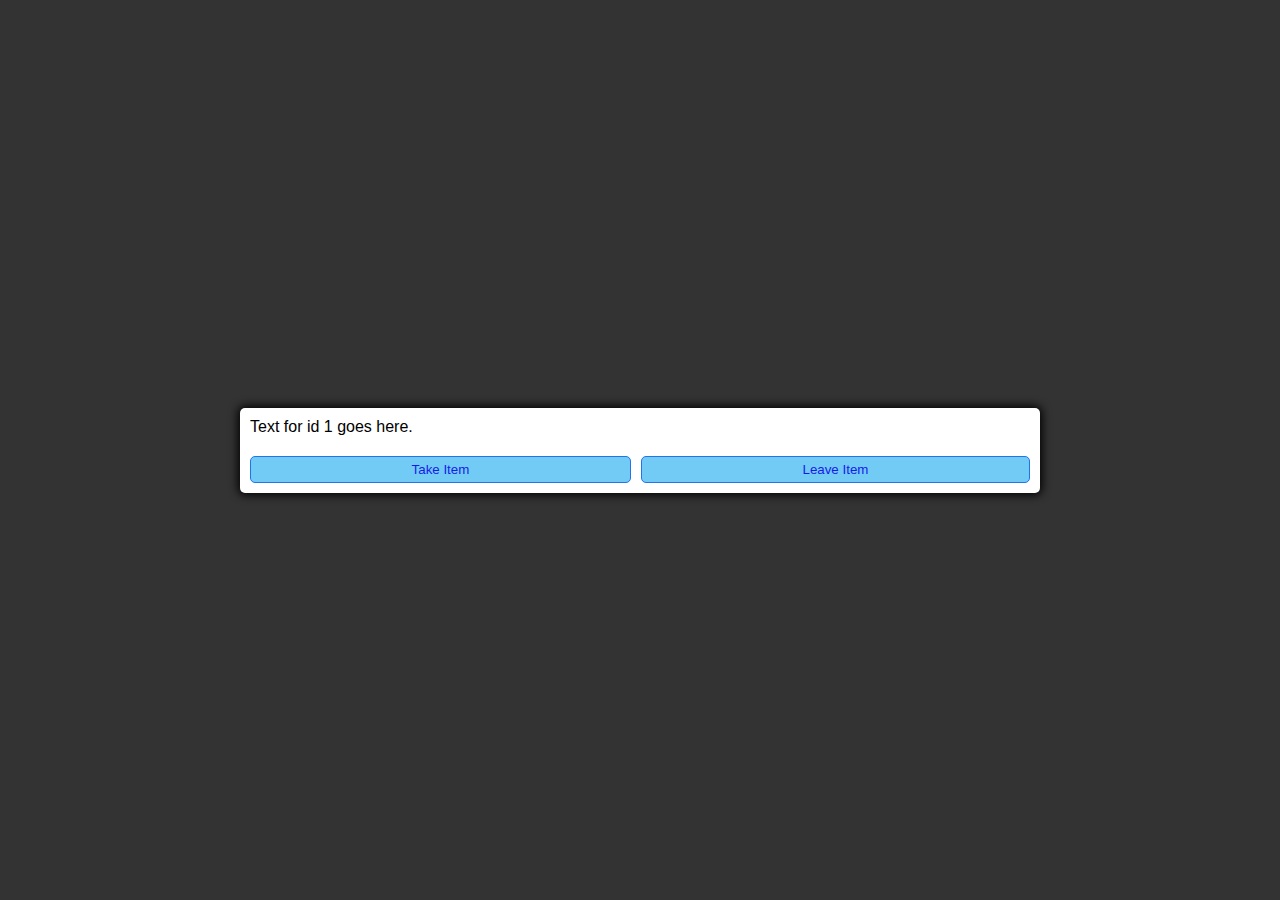
==== index.html @ 6c40e6d0 "Initial commit" ====
<!DOCTYPE html>
    
<html lang="en">
    <head>
        <meta charset="UTF-8">
        <meta http-equiv="X-UA-Compatible" content="IE=edge">
        <meta name="viewport" content="width=device-width, initial-scale=1.0">
        <link href="styles.css" rel="stylesheet">
        <script defer src="script.js"></script>
        <title>Text Adventure</title>
    </head>
    <body>
        <div class=container>
            <div id="text">Text</div>
            <div id="option-buttons" class="btn-grid">
                <button class="btn">Option 1</button> 
                <button class="btn">Option 2</button> 
                <button class="btn">Option 3</button> 
                <button class="btn">Option 4</button>    
            </div>
        </div>        
    </body>
</html>
---- styles.css ----
*, *::before, *::after {
    box-sizing: border-box;
    font-family: 'Franklin Gothic Medium', 'Arial Narrow', Arial, sans-serif;
}

body {
    padding: 0;
    margin: 0;
    display: flex;
    justify-content: center;
    align-items: center;
    width: 100vw;
    height: 100vh;
    background-color: #333;
}

.container {
    width: 800px;
    max-width: 80%;
    background-color: white;
    padding: 10px;
    border-radius: 5px;
    box-shadow: 0 0 10px 2px;
}

.btn-grid {
    display: grid;
    grid-template-columns: repeat(2, auto);
    gap: 10px;
    margin-top: 20px;
}

.btn {
    background-color: rgb(114, 203, 245);
    border: 1px solid rgb(33, 115, 238);
    border-radius: 5px;
    padding: 5px 10px;
    color: rgb(23, 27, 233);
    outline: none;
}

.btn:hover {
    border-color: black;
}
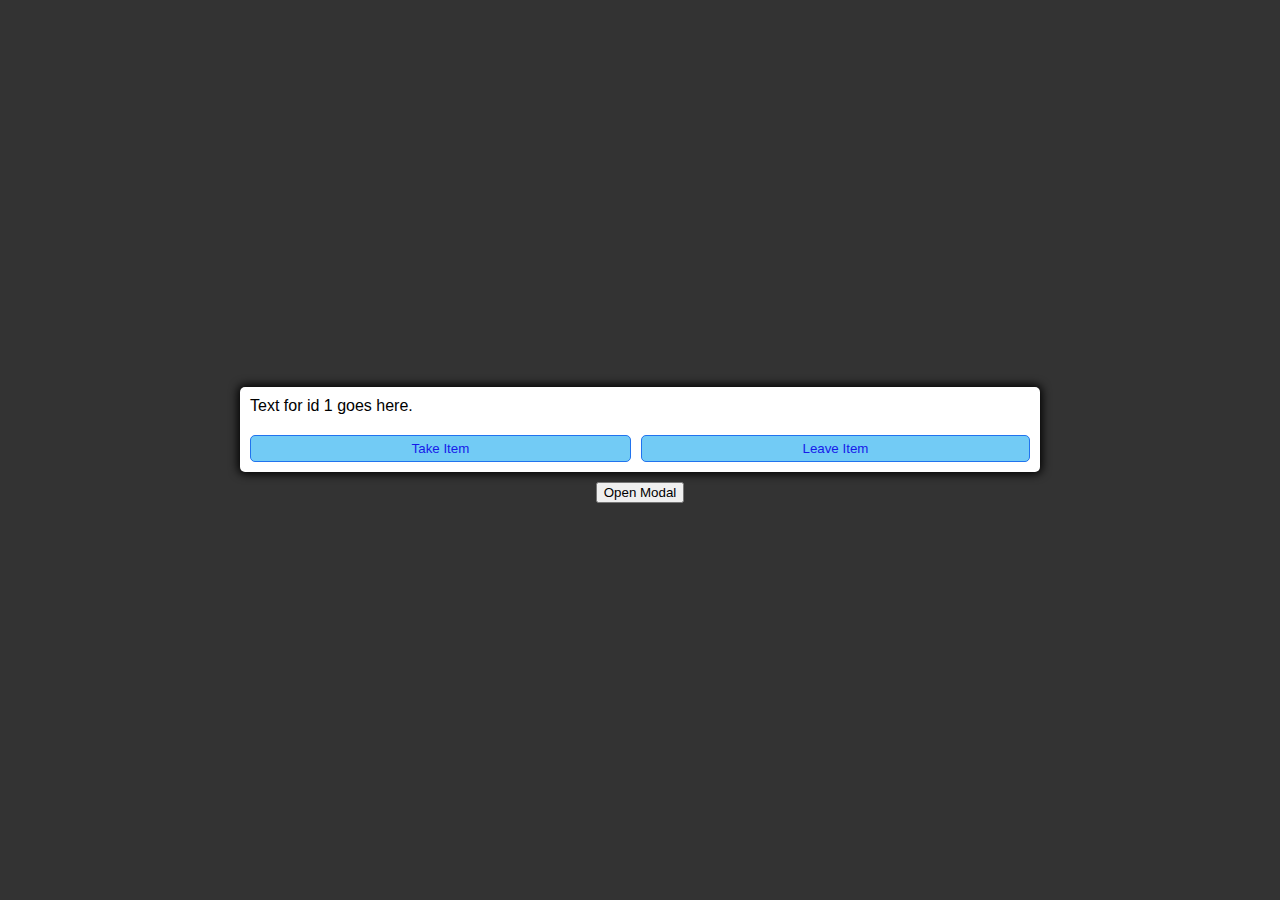
==== commit 07fb605b: "added modal" ====
--- a/index.html
+++ b/index.html
@@ -10,8 +10,29 @@
         <title>Text Adventure</title>
     </head>
     <body>
+        <div class="modal-button">     
+            <button data-modal-target="#modal"> Open Modal </button>
+            <div class="modal" id="modal">
+                <div class="modal-header modal-content">
+                    <div class="title">Example Modal</div>
+                    <button data-close-button class="close-button">&times;</button>
+                </div>    
+                <div class="modal-body">
+                    <form id="inputs" class="needs-validation" novalidate="">
+                        <label for="skaven-name">Skaven Name</label>
+                        <input id="skaven-name" placeholder="Name" type="text" name="name" required="">
+                        <button 
+                            id="submit" type="submit" data-name-button class="accept-button"
+                        >
+                            Accept
+                        </button>
+                    </form>
+                </div>
+            </div>
+        </div>    
+        <div id="overlay"></div>
         <div class=container>
-            <div id="text">Text</div>
+            <div id="text"><h1 id="results"></div>
             <div id="option-buttons" class="btn-grid">
                 <button class="btn">Option 1</button> 
                 <button class="btn">Option 2</button> 
--- a/styles.css
+++ b/styles.css
@@ -7,6 +7,7 @@
     padding: 0;
     margin: 0;
     display: flex;
+    flex-direction:column-reverse;
     justify-content: center;
     align-items: center;
     width: 100vw;
@@ -22,6 +23,16 @@
     border-radius: 5px;
     box-shadow: 0 0 10px 2px;
 }
+
+/* .container.active {
+    width: 800px;
+    transform: scale(1);
+    max-width: 80%;
+    background-color: white;
+    padding: 10px;
+    border-radius: 5px;
+    box-shadow: 0 0 10px 2px;
+} */
 
 .btn-grid {
     display: grid;
@@ -41,4 +52,74 @@
 
 .btn:hover {
     border-color: black;
+}
+
+.modal-button {
+    margin: 10px;
+}
+
+.modal {
+    position: fixed;
+    top: 50%;
+    left: 50%;
+    transform: translate(-50%, -50%) scale(0);
+    transition: 200ms ease-in-out;
+    border: 1px solid black;
+    border-radius: 10px;
+    z-index: 10;
+    background-color: white;
+    width: 400px;
+    max-width: 80%;
+}
+
+.modal.active {
+    transform: translate(-50%, -50%) scale(1);
+}
+
+.modal-header {
+    padding: 10px 15px;
+    display: flex;
+    flex-direction: row;
+    justify-content: space-between;
+    align-items: center;
+    border-bottom: 1px solid black;
+}
+
+.modal-header .title {
+    font-size: 1.25rem;
+    font-weight: bold;
+}
+
+.modal-header .close-button {
+    cursor: pointer;
+    border: none;
+    outline: none;
+    background: none;
+    font-size: 1.25rem;
+    font-weight: bold;
+}
+
+.modal-body {
+    padding: 10px 15px;
+    display: flex;
+    flex-direction: row;
+    justify-content: space-between;
+    align-items: center;
+}
+
+#overlay {
+    position: fixed;
+    opacity: 0;
+    transition: 200ms ease-in-out;
+    top: 0;
+    left: 0;
+    right: 0;
+    bottom: 0;
+    background-color: rbga(0, 0, 0, .5);
+    pointer-events: none;
+}
+
+#overlay.active {
+    opacity: 1;
+    pointer-events: all;
 }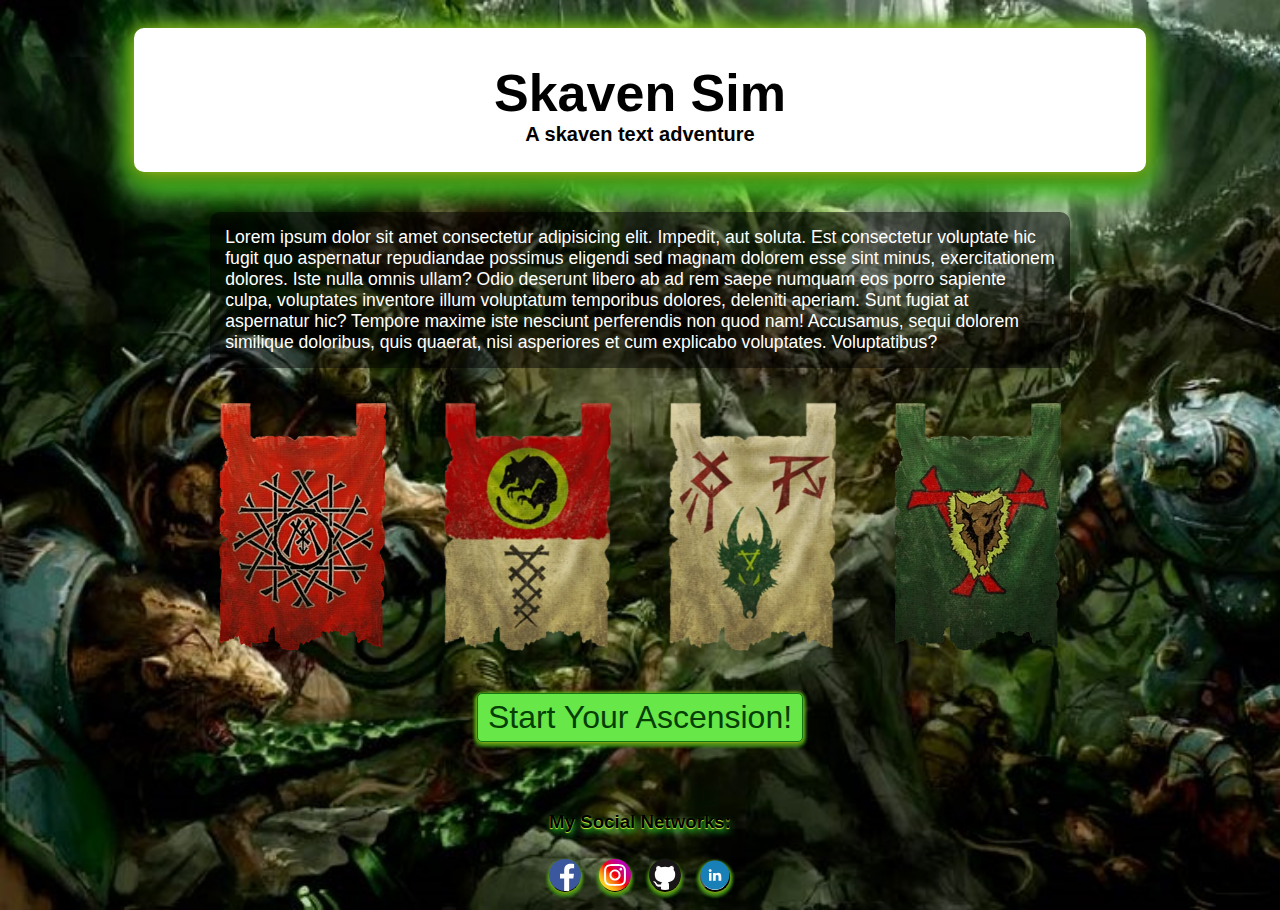
==== commit adbb5d1a: "large changes" ====
--- a/index.html
+++ b/index.html
@@ -1,44 +1,99 @@
 <!DOCTYPE html>
-    
+
 <html lang="en">
     <head>
         <meta charset="UTF-8">
         <meta http-equiv="X-UA-Compatible" content="IE=edge">
         <meta name="viewport" content="width=device-width, initial-scale=1.0">
-        <link href="styles.css" rel="stylesheet">
-        <script defer src="script.js"></script>
-        <title>Text Adventure</title>
+        <link href="./css/styles1.css" rel="stylesheet">
+        <script defer src="scriptIndex.js"></script>
+        <title>SkavenSim</title>
     </head>
-    <body>
-        <div class="modal-button">     
-            <button data-modal-target="#modal"> Open Modal </button>
-            <div class="modal" id="modal">
-                <div class="modal-header modal-content">
-                    <div class="title">Example Modal</div>
-                    <button data-close-button class="close-button">&times;</button>
-                </div>    
-                <div class="modal-body">
-                    <form id="inputs" class="needs-validation" novalidate="">
-                        <label for="skaven-name">Skaven Name</label>
-                        <input id="skaven-name" placeholder="Name" type="text" name="name" required="">
-                        <button 
-                            id="submit" type="submit" data-name-button class="accept-button"
-                        >
-                            Accept
-                        </button>
-                    </form>
+        <body>
+            <div class="title">
+                <h1>Skaven Sim</h1>
+                <h4>A skaven text adventure</h4>
+            </div>
+            <div class="textContainer">
+            <p class="textArea">Lorem ipsum dolor sit amet consectetur adipisicing elit. Impedit, aut soluta. Est consectetur voluptate hic fugit quo aspernatur repudiandae possimus eligendi sed magnam dolorem esse sint minus, exercitationem dolores. Iste nulla omnis ullam? Odio deserunt libero ab ad rem saepe numquam eos porro sapiente culpa, voluptates inventore illum voluptatum temporibus dolores, deleniti aperiam. Sunt fugiat at aspernatur hic? Tempore maxime iste nesciunt perferendis non quod nam! Accusamus, sequi dolorem similique doloribus, quis quaerat, nisi asperiores et cum explicabo voluptates. Voluptatibus?</p>
+            </div>
+            <div class="clanFlags">
+                <div id="flagWrapper" class="flagContainer"> 
+                    <button class="flagBtn">
+                        <p class="clanName">Clan Mors</p>
+                        <img class="flag" id="mors" src="./pics/clan_mors_crest.webp" width="256" height="256"/>
+ 
+                    </button>   
+                </div>
+                <div id="flagWrapper">
+                    <button class="flagBtn">
+                        <p class="clanName">Clan Moulder</p>
+                        <img class="flag" id="moulder" src="./pics/clan_moulder_crest.webp" width="256" height="256"/>
+                    
+                    </button>    
+                </div>
+                <div id="flagWrapper">
+                    <button class="flagBtn">
+                        <p class="clanName">Clan Skryre</p>
+                        <img class="flag" id="skryre" src="./pics/Clan_Skryre.webp" width="256" height="256"/>
+                    
+                    </button>
+                </div>
+                <div id="flagWrapper">
+                    <button class="flagBtn">
+                        <p class="clanName">Clan Pestilens</p>
+                        <img class="flag" id="pestilens" src="./pics/clan_pestilens_crest.webp" width="256" height="256"/>
+                    
+                    </button>
                 </div>
             </div>
-        </div>    
-        <div id="overlay"></div>
-        <div class=container>
-            <div id="text"><h1 id="results"></div>
-            <div id="option-buttons" class="btn-grid">
-                <button class="btn">Option 1</button> 
-                <button class="btn">Option 2</button> 
-                <button class="btn">Option 3</button> 
-                <button class="btn">Option 4</button>    
+            <div>
+                <button 
+                    onclick="location.href='./game.html'" 
+                    type="button"
+                    class="startButton"
+                >
+                    Start Your Ascension!
+                </button>
             </div>
-        </div>        
-    </body>
+            <div class="footer">
+                <div class="social-title">
+                    <h3>My Social Networks:</h3>
+                </div>
+                <div class="social-media">
+                    <button 
+                        onclick="location.href='./game.html'" 
+                        type="button"
+                        class="socialBtn"
+                    >
+                        <a href="https://www.facebook.com/justin.easton.3158/" target="_blank">
+                        <img  src="./pics/facebook.svg" width="32" height="32" alt="facebook">
+                    </button>
+                    <button 
+                        onclick="location.href='./game.html'" 
+                        type="button"
+                        class="socialBtn"
+                    >
+                        <a href="https://www.instagram.com/redm0n/" target="_blank">
+                        <img  src="./pics/instagram.svg" width="32" height="32" alt="instagram">    
+                    </button>
+                    <button 
+                        onclick="location.href='./game.html'" 
+                        type="button"
+                        class="socialBtn"
+                    >
+                        <a href="https://github.com/DrixaBoi" target="_blank">
+                        <img  src="./pics/github.svg" width="32" height="32" alt="Github">    
+                    </button>
+                    <button 
+                        onclick="location.href='./game.html'" 
+                        type="button"
+                        class="socialBtn"
+                    >
+                        <a href="https://www.linkedin.com/in/justin-eastin-514a59223/" target="_blank">
+                        <img  src="./pics/linkedin.svg" width="32" height="34" alt="Linkedin">        
+                    </button>
+                </div>
+            </div>    
+        </body>
 </html>--- a/css/styles1.css
+++ b/css/styles1.css
@@ -0,0 +1,180 @@
+*, *::before, *::after {
+    box-sizing: border-box;
+    font-family: 'Franklin Gothic Medium', 'Arial Narrow', Arial, sans-serif;
+}
+
+body {
+background-image: url("../pics/Skaven.jpg");
+background-repeat: no-repeat;
+background-size: cover;
+display: flex;
+flex-direction: column;
+justify-content: center;
+align-items: center;
+}
+
+.title {
+    display: flex;
+    flex-direction: column;
+    justify-content: center;
+    align-items: center;
+    margin: 20px;
+    margin-bottom: 40px;
+    width: 80%;
+    height: 10%;
+    background-color: white;
+    border-radius: 10px;
+    box-shadow:
+    0 2px 20px rgb(201, 240, 28),
+    0 4px 20px rgb(2, 19, 2), 
+    0 8px 25px rgb(32, 141, 28),
+    0 12px 30px rgb(40, 230, 33),
+    0 16px 35px rgb(131, 219, 60);
+}
+
+.title h1 {
+    font-size: 3.25rem;
+}
+
+.title h4 {
+    font-size: 1.25rem;
+    margin-top: -35px;
+}
+
+.textContainer {
+    background-color: rgba(0, 0, 0, 0.5);
+    width: 68%;
+    padding: 15px;
+    border-radius: 10px;
+    margin-bottom: 40px;
+}
+
+.textArea {
+    margin: auto;
+    border: none;
+    border-radius: 10px;
+    font-size: 1.10rem;
+    color: white;
+}
+
+.clanFlags {
+    display: flex;
+    flex-direction: row;
+    justify-content: center;
+    align-items: center;
+}
+
+.flagBtn {
+    margin:30px 40px 30px 40px;
+    width: 145px;
+    height: 175px;
+    display: flex;
+    border-radius: 10px;
+    justify-content: center;
+    align-items: center;
+    background-color: transparent;
+    border: none;
+}
+
+.flagBtn:hover {
+    cursor: pointer;
+    background: rgb(32, 185, 27);
+    box-shadow:
+    0 2px 20px rgb(201, 240, 28),
+    0 4px 20px rgb(2, 19, 2), 
+    0 8px 25px rgb(32, 141, 28),
+    0 12px 30px rgb(40, 230, 33),
+    0 16px 35px rgb(131, 219, 60);
+}
+
+#flagWrapper .clanName {
+    position: fixed;
+    visibility: hidden;
+    color: white;
+    font-size: 2.25rem;
+}
+
+#flagWrapper:hover .clanName {
+    visibility: visible;
+}
+
+.flag:hover {
+    display: flex;
+}
+
+.startButton {
+    margin-top: 50px; 
+    font-size: 2.00rem;
+    background-color: rgb(104, 231, 73);
+    border: 1px solid rgb(20, 117, 20);
+    border-radius: 5px;
+    padding: 5px 10px;
+    color: rgb(6, 63, 4);
+    outline: none;
+    box-shadow:
+    0 1px 5px rgb(201, 240, 28),
+    0 2px 5px rgb(2, 19, 2), 
+    0 2px 5px rgb(32, 141, 28),
+    0 2px 5px rgb(40, 230, 33),
+    0 2px 5px rgb(131, 219, 60);
+}
+
+.startButton:hover {
+    cursor: pointer;
+    box-shadow:
+    0 1px 10px rgb(201, 240, 28),
+    0 2px 10px rgb(2, 19, 2), 
+    0 4px 15px rgb(32, 141, 28),
+    0 6px 20px rgb(40, 230, 33),
+    0 8px 25px rgb(131, 219, 60);
+}
+
+.footer {
+    display: flex;
+    flex-direction: column;
+    justify-content: center;
+    align-items: center;
+    margin-top: 50px;
+}
+
+.social-title {
+    display: flex;
+    justify-content: center;
+    align-items: center;
+    text-shadow: 
+    0 1px 1px rgb(205, 238, 59),
+    1px 4px 6px rgb(46, 223, 46);
+    color: black;
+}
+
+.social-media {
+    display: flex;
+    flex-direction: row;
+}
+
+.socialBtn {
+    display: flex;
+    justify-content: center;
+    align-items: center;
+    margin: 10px;
+    border-radius: 25px;
+    width: 30px;
+    height: 30px;
+    outline: none;
+    background-color: white;
+    box-shadow:
+    0 1px 5px rgb(201, 240, 28),
+    0 2px 5px rgb(2, 19, 2), 
+    0 2px 5px rgb(32, 141, 28),
+    0 2px 5px rgb(40, 230, 33),
+    0 2px 5px rgb(131, 219, 60);
+}
+
+.socialBtn:hover {
+    box-shadow:
+    0 1px 10px rgb(201, 240, 28),
+    0 2px 10px rgb(2, 19, 2), 
+    0 4px 15px rgb(32, 141, 28),
+    0 6px 20px rgb(40, 230, 33),
+    0 8px 20px rgb(131, 219, 60);
+}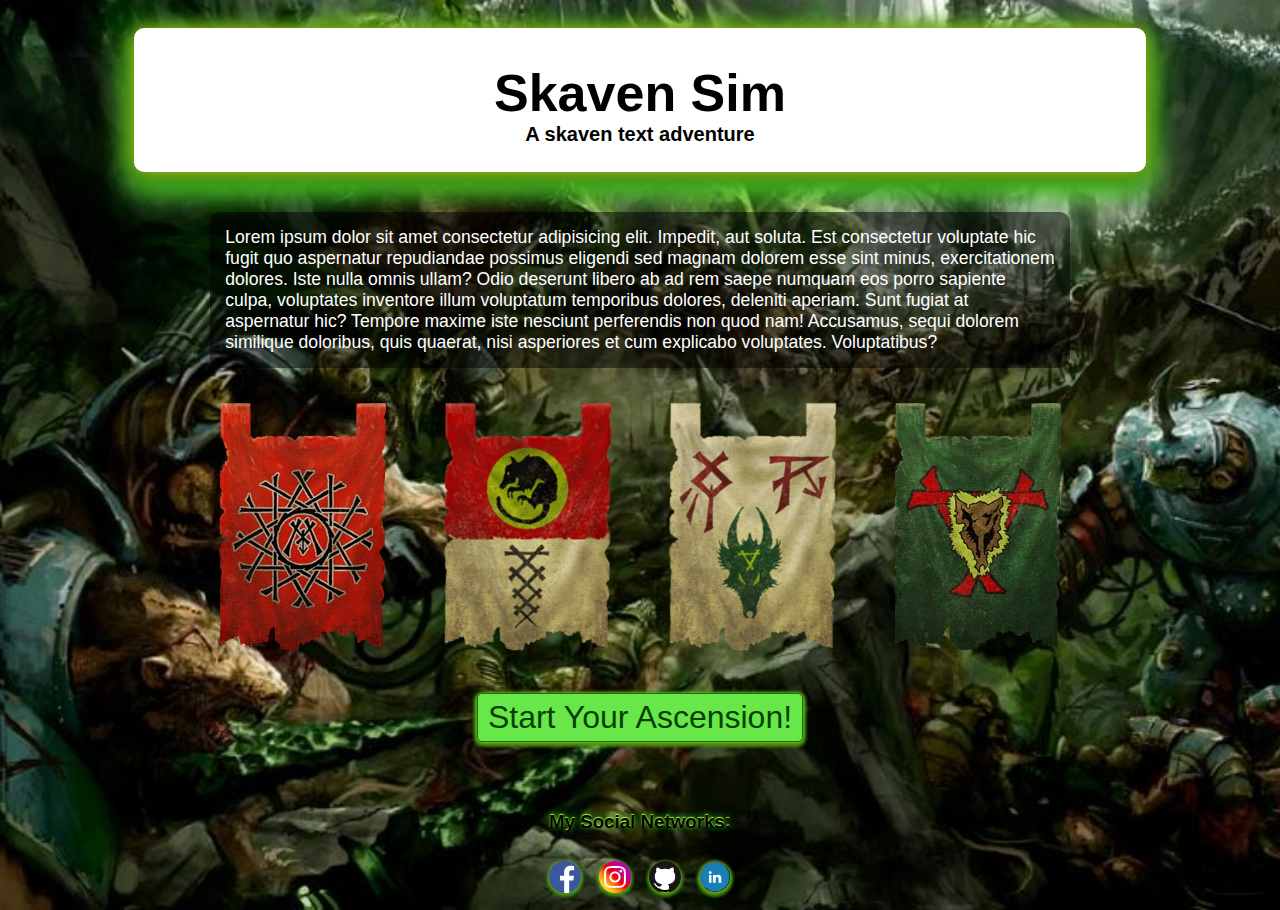
==== commit 1277a180: "modals and styles" ====
--- a/index.html
+++ b/index.html
@@ -17,36 +17,72 @@
             <div class="textContainer">
             <p class="textArea">Lorem ipsum dolor sit amet consectetur adipisicing elit. Impedit, aut soluta. Est consectetur voluptate hic fugit quo aspernatur repudiandae possimus eligendi sed magnam dolorem esse sint minus, exercitationem dolores. Iste nulla omnis ullam? Odio deserunt libero ab ad rem saepe numquam eos porro sapiente culpa, voluptates inventore illum voluptatum temporibus dolores, deleniti aperiam. Sunt fugiat at aspernatur hic? Tempore maxime iste nesciunt perferendis non quod nam! Accusamus, sequi dolorem similique doloribus, quis quaerat, nisi asperiores et cum explicabo voluptates. Voluptatibus?</p>
             </div>
-            <div class="clanFlags">
+            <div class="clanFlags modal-button">
                 <div id="flagWrapper" class="flagContainer"> 
-                    <button class="flagBtn">
+                    <button class="flagBtn modal-btn" data-modal-target="#modal">
                         <p class="clanName">Clan Mors</p>
                         <img class="flag" id="mors" src="./pics/clan_mors_crest.webp" width="256" height="256"/>
- 
-                    </button>   
+                    </button>
+                    <div class="modal" id="modal">
+                        <div class="modal-header modal-content">
+                            <div class="modalTitle">Skaven Clan Mors</div>
+                            <button data-close-button class="close-button">&times;</button>
+                        </div>    
+                        <div class="modal-body">
+                            <p>test test</p>
+                        </div>
+                    </div>   
                 </div>
                 <div id="flagWrapper">
-                    <button class="flagBtn">
+                    <button class="flagBtn modal-btn" data-modal-target="#modal2">
                         <p class="clanName">Clan Moulder</p>
                         <img class="flag" id="moulder" src="./pics/clan_moulder_crest.webp" width="256" height="256"/>
                     
-                    </button>    
+                    </button>
+                    <div class="modal" id="modal2">
+                        <div class="modal-header modal-content">
+                            <div class="modalTitle">Skaven Clan Moulder</div>
+                            <button data-close-button class="close-button">&times;</button>
+                        </div>    
+                        <div class="modal-body">
+                            <p>test test</p>
+                        </div>
+                    </div>    
                 </div>
                 <div id="flagWrapper">
-                    <button class="flagBtn">
+                    <button class="flagBtn modal-btn" data-modal-target="#modal3">
                         <p class="clanName">Clan Skryre</p>
                         <img class="flag" id="skryre" src="./pics/Clan_Skryre.webp" width="256" height="256"/>
                     
                     </button>
+                    <div class="modal" id="modal3">
+                        <div class="modal-header modal-content">
+                            <div class="modalTitle">Skaven Clan Skryre</div>
+                            <button data-close-button class="close-button">&times;</button>
+                        </div>    
+                        <div class="modal-body">
+                            <p>test test</p>
+                        </div>
+                    </div>
                 </div>
                 <div id="flagWrapper">
-                    <button class="flagBtn">
+                    <button class="flagBtn modal-btn" data-modal-target="#modal4">
                         <p class="clanName">Clan Pestilens</p>
                         <img class="flag" id="pestilens" src="./pics/clan_pestilens_crest.webp" width="256" height="256"/>
                     
                     </button>
+                    <div class="modal" id="modal4">
+                        <div class="modal-header modal-content">
+                            <div class="modalTitle">Skaven Clan Pestilens</div>
+                            <button data-close-button class="close-button">&times;</button>
+                        </div>    
+                        <div class="modal-body">
+                            <p>test test</p>
+                        </div>
+                    </div>
                 </div>
             </div>
+            
             <div>
                 <button 
                     onclick="location.href='./game.html'" 
@@ -62,38 +98,39 @@
                 </div>
                 <div class="social-media">
                     <button 
-                        onclick="location.href='./game.html'" 
+                        onclick="location.href='https://www.facebook.com/justin.easton.3158/'" 
                         type="button"
                         class="socialBtn"
+                        target="_blank"
                     >
-                        <a href="https://www.facebook.com/justin.easton.3158/" target="_blank">
                         <img  src="./pics/facebook.svg" width="32" height="32" alt="facebook">
                     </button>
                     <button 
-                        onclick="location.href='./game.html'" 
+                        onclick="location.href='https://www.instagram.com/redm0n/'" 
                         type="button"
                         class="socialBtn"
+                        target="_blank"
                     >
-                        <a href="https://www.instagram.com/redm0n/" target="_blank">
                         <img  src="./pics/instagram.svg" width="32" height="32" alt="instagram">    
                     </button>
                     <button 
-                        onclick="location.href='./game.html'" 
+                        onclick="location.href='https://github.com/DrixaBoi'" 
                         type="button"
                         class="socialBtn"
+                        target="_blank"
                     >
-                        <a href="https://github.com/DrixaBoi" target="_blank">
                         <img  src="./pics/github.svg" width="32" height="32" alt="Github">    
                     </button>
                     <button 
-                        onclick="location.href='./game.html'" 
+                        onclick="location.href='https://www.linkedin.com/in/justin-eastin-514a59223/'"
                         type="button"
                         class="socialBtn"
+                        target="_blank"
                     >
-                        <a href="https://www.linkedin.com/in/justin-eastin-514a59223/" target="_blank">
                         <img  src="./pics/linkedin.svg" width="32" height="34" alt="Linkedin">        
                     </button>
                 </div>
-            </div>    
+            </div>
+            <div id="overlay"></div>    
         </body>
 </html>--- a/css/styles1.css
+++ b/css/styles1.css
@@ -25,11 +25,11 @@
     background-color: white;
     border-radius: 10px;
     box-shadow:
-    0 2px 20px rgb(201, 240, 28),
-    0 4px 20px rgb(2, 19, 2), 
-    0 8px 25px rgb(32, 141, 28),
-    0 12px 30px rgb(40, 230, 33),
-    0 16px 35px rgb(131, 219, 60);
+        0 2px 20px rgb(201, 240, 28),
+        0 4px 20px rgb(2, 19, 2), 
+        0 8px 25px rgb(32, 141, 28),
+        0 12px 30px rgb(40, 230, 33),
+        0 16px 35px rgb(131, 219, 60);
 }
 
 .title h1 {
@@ -80,11 +80,12 @@
     cursor: pointer;
     background: rgb(32, 185, 27);
     box-shadow:
-    0 2px 20px rgb(201, 240, 28),
-    0 4px 20px rgb(2, 19, 2), 
-    0 8px 25px rgb(32, 141, 28),
-    0 12px 30px rgb(40, 230, 33),
-    0 16px 35px rgb(131, 219, 60);
+        0 2px 20px rgb(201, 240, 28),
+        0 4px 20px rgb(2, 19, 2), 
+        0 8px 25px rgb(32, 141, 28),
+        0 12px 30px rgb(40, 230, 33),
+        0 16px 35px rgb(131, 219, 60);
+    transition: 300ms ease-in-out;
 }
 
 #flagWrapper .clanName {
@@ -92,10 +93,12 @@
     visibility: hidden;
     color: white;
     font-size: 2.25rem;
+    text-shadow: -2px 3px 5px #000;
 }
 
 #flagWrapper:hover .clanName {
     visibility: visible;
+    transition: 300ms ease-in-out;
 }
 
 .flag:hover {
@@ -112,21 +115,23 @@
     color: rgb(6, 63, 4);
     outline: none;
     box-shadow:
-    0 1px 5px rgb(201, 240, 28),
-    0 2px 5px rgb(2, 19, 2), 
-    0 2px 5px rgb(32, 141, 28),
-    0 2px 5px rgb(40, 230, 33),
-    0 2px 5px rgb(131, 219, 60);
+        0 1px 5px rgb(201, 240, 28),
+        0 2px 5px rgb(2, 19, 2), 
+        0 2px 5px rgb(32, 141, 28),
+        0 2px 5px rgb(40, 230, 33),
+        0 2px 5px rgb(131, 219, 60);
 }
 
 .startButton:hover {
     cursor: pointer;
     box-shadow:
-    0 1px 10px rgb(201, 240, 28),
-    0 2px 10px rgb(2, 19, 2), 
-    0 4px 15px rgb(32, 141, 28),
-    0 6px 20px rgb(40, 230, 33),
-    0 8px 25px rgb(131, 219, 60);
+        0 1px 10px rgb(201, 240, 28),
+        0 2px 10px rgb(2, 19, 2), 
+        0 4px 15px rgb(32, 141, 28),
+        0 6px 20px rgb(40, 230, 33),
+        0 8px 25px rgb(131, 219, 60);
+    transition: 200ms ease-in-out;
+    border: 2px solid rgb(11, 51, 16);
 }
 
 .footer {
@@ -142,8 +147,8 @@
     justify-content: center;
     align-items: center;
     text-shadow: 
-    0 1px 1px rgb(205, 238, 59),
-    1px 4px 6px rgb(46, 223, 46);
+        0 -1px 1px rgb(205, 238, 59),
+        0 -1px 6px rgb(46, 223, 46);
     color: black;
 }
 
@@ -163,18 +168,104 @@
     outline: none;
     background-color: white;
     box-shadow:
-    0 1px 5px rgb(201, 240, 28),
-    0 2px 5px rgb(2, 19, 2), 
-    0 2px 5px rgb(32, 141, 28),
-    0 2px 5px rgb(40, 230, 33),
-    0 2px 5px rgb(131, 219, 60);
+        0 1px 5px rgb(201, 240, 28),
+        0 2px 5px rgb(2, 19, 2), 
+        0 2px 5px rgb(32, 141, 28),
+        0 2px 5px rgb(40, 230, 33),
+        0 2px 5px rgb(131, 219, 60);
 }
 
 .socialBtn:hover {
-    box-shadow:
-    0 1px 10px rgb(201, 240, 28),
+    cursor: pointer;
+    box-shadow:
+        0 1px 10px rgb(201, 240, 28),
+        0 2px 10px rgb(2, 19, 2), 
+        0 4px 15px rgb(32, 141, 28),
+        0 6px 20px rgb(40, 230, 33),
+        0 8px 20px rgb(131, 219, 60);
+    transition: 200ms ease-in-out;
+}
+
+/* Modal styling */
+
+.modal {
+    position: fixed;
+    top: 50%;
+    left: 50%;
+    /* the scale here hides the modal while inactive with a setting of 0 */
+    transform: translate(-50%, -50%) scale(0);
+    transition: 200ms ease-in-out;
+    border: 1px solid black;
+    border-radius: 10px;
+    z-index: 10;
+    background-color: rgba(0, 0, 0, .8);
+    width: 400px;
+    max-width: 80%;
+    box-shadow:
+    0 1px 2px rgb(201, 240, 28), 
     0 2px 10px rgb(2, 19, 2), 
     0 4px 15px rgb(32, 141, 28),
     0 6px 20px rgb(40, 230, 33),
     0 8px 20px rgb(131, 219, 60);
+}
+
+.modal.active {
+    /* now scale is set to 1 when the modal is active making it visible */
+    transform: translate(-50%, -50%) scale(1);
+    background-color: rgb(1, 10, 1);
+}
+
+.modal-header {
+    color: rgb(62, 173, 40);
+    padding: 10px 15px;
+    display: flex;
+    flex-direction: row;
+    justify-content: space-between;
+    align-items: center;
+    border-bottom: 1px solid black;
+    text-shadow:
+    0 0 5px rgb(1, 10, 1), 
+    0 0 10px rgb(201, 240, 28);
+}
+
+.modal-header .modalTitle {
+    font-size: 1.25rem;
+    font-weight: bold;
+}
+
+.modal-header .close-button {
+    cursor: pointer;
+    border: none;
+    outline: none;
+    background: none;
+    font-size: 1.25rem;
+    font-weight: bold;
+    color: rgb(62, 173, 40);
+}
+
+.modal-body {
+    color: rgb(62, 173, 40);
+    padding: 10px 15px;
+    margin-top: 10px;
+    display: flex;
+    flex-direction: column;
+    justify-content: center;
+    align-items: center;
+}
+
+#overlay {
+    position: fixed;
+    opacity: 0;
+    transition: 200ms ease-in-out;
+    top: 0;
+    left: 0;
+    right: 0;
+    bottom: 0;
+    background-color: rgba(0, 0, 0, .8);
+    pointer-events: none;
+}
+
+#overlay.active {
+    opacity: 1;
+    pointer-events: all;
 }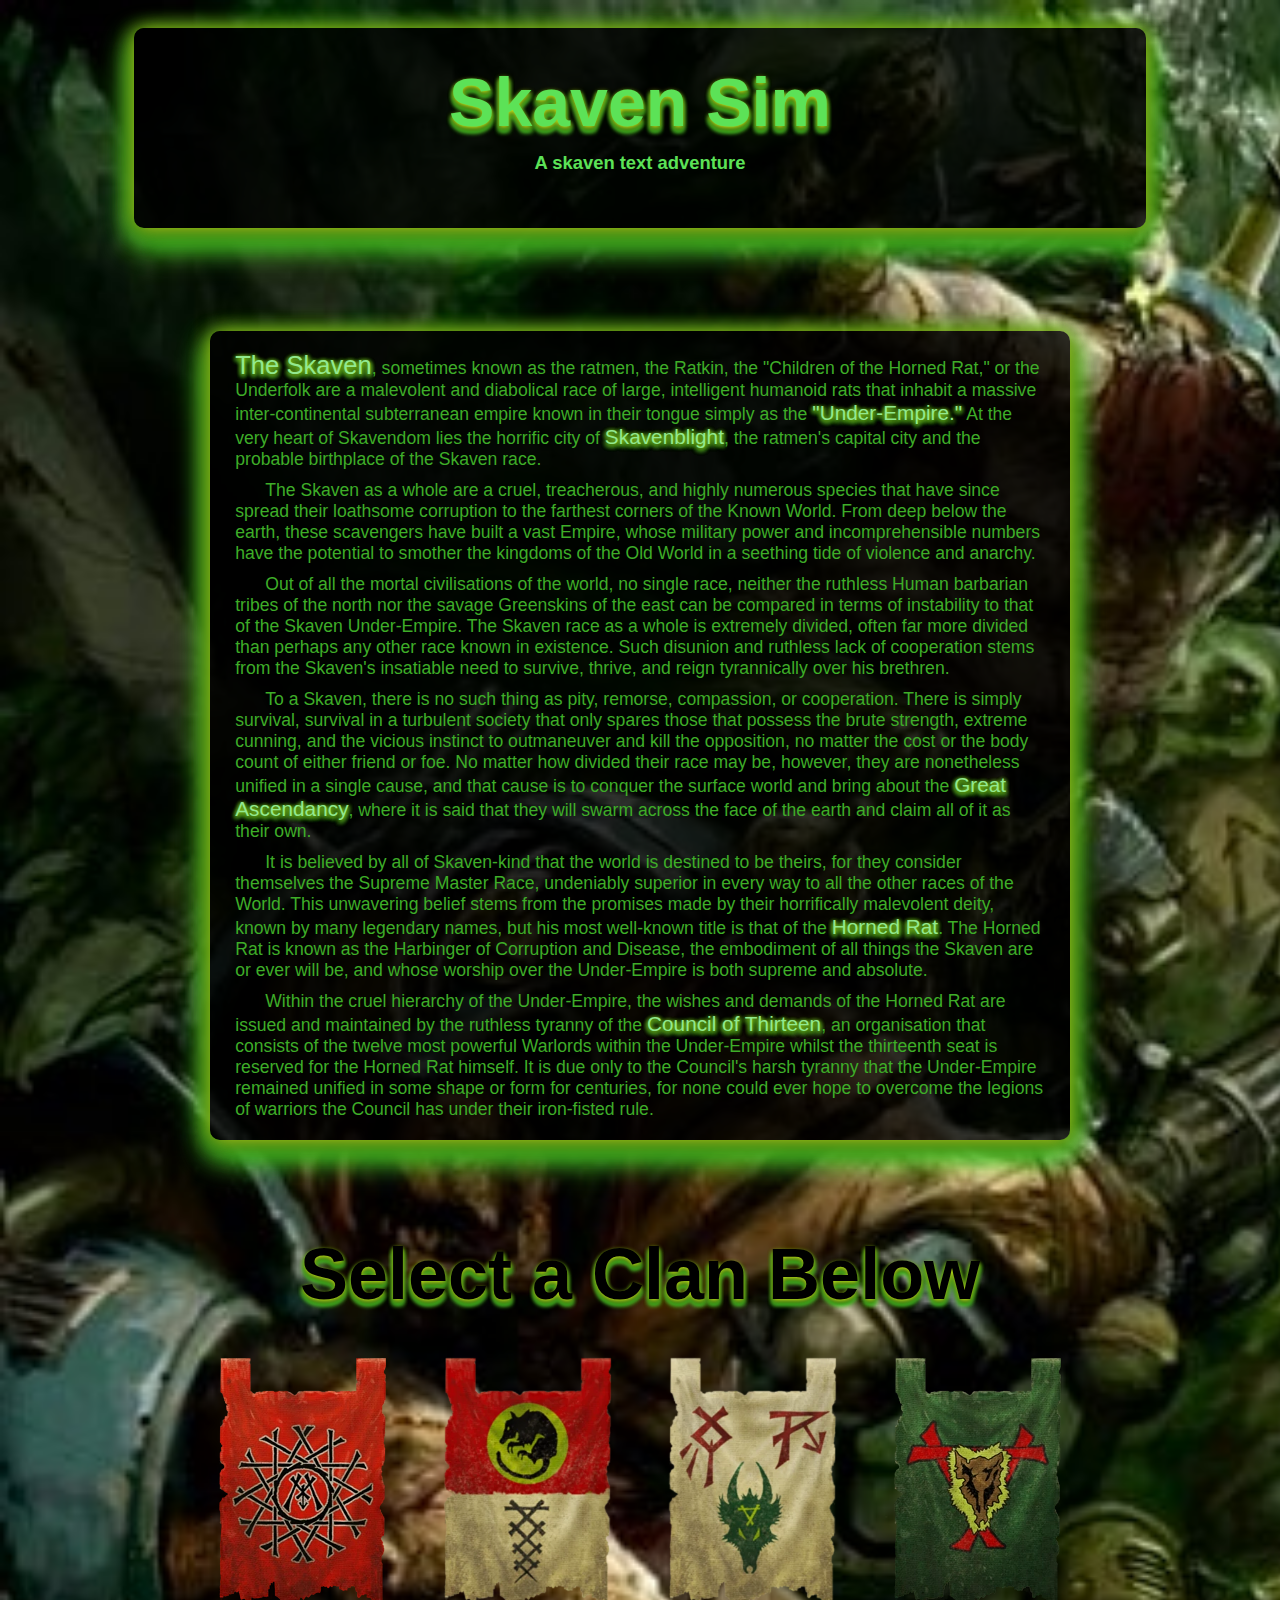
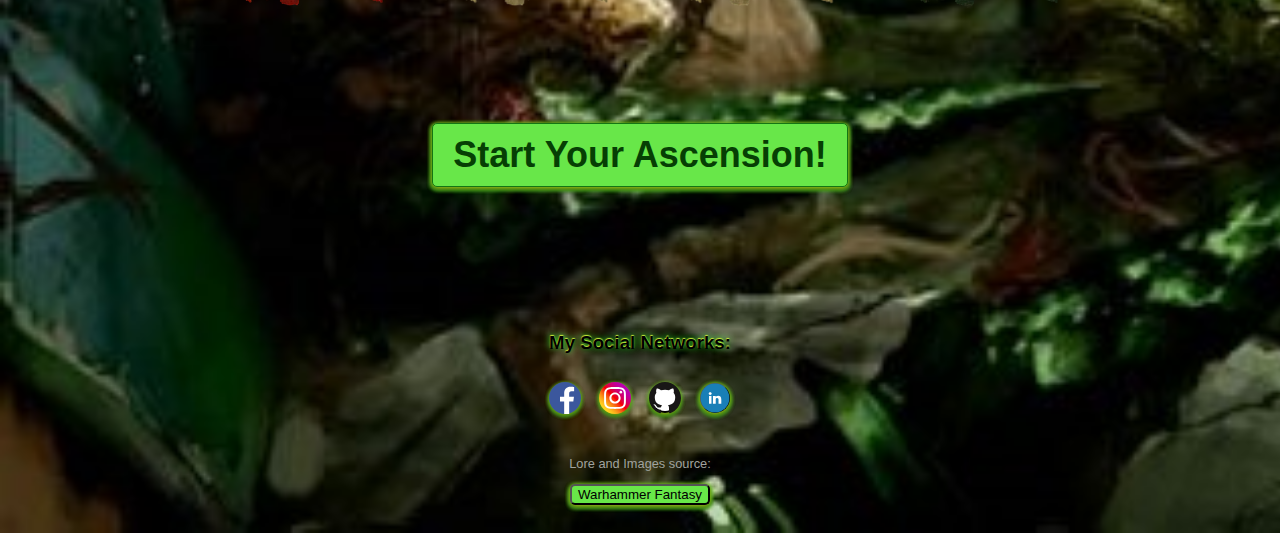
==== commit fe8fa3d8: "styles" ====
--- a/index.html
+++ b/index.html
@@ -15,7 +15,58 @@
                 <h4>A skaven text adventure</h4>
             </div>
             <div class="textContainer">
-            <p class="textArea">Lorem ipsum dolor sit amet consectetur adipisicing elit. Impedit, aut soluta. Est consectetur voluptate hic fugit quo aspernatur repudiandae possimus eligendi sed magnam dolorem esse sint minus, exercitationem dolores. Iste nulla omnis ullam? Odio deserunt libero ab ad rem saepe numquam eos porro sapiente culpa, voluptates inventore illum voluptatum temporibus dolores, deleniti aperiam. Sunt fugiat at aspernatur hic? Tempore maxime iste nesciunt perferendis non quod nam! Accusamus, sequi dolorem similique doloribus, quis quaerat, nisi asperiores et cum explicabo voluptates. Voluptatibus?</p>
+                <p class="textArea">
+                    <span class="skavenText">The Skaven</span>, sometimes known as the ratmen, the Ratkin, 
+                    the "Children of the Horned Rat," or the Underfolk are a malevolent and diabolical race 
+                    of large, intelligent humanoid rats that inhabit a massive inter-continental subterranean 
+                    empire known in their tongue simply as the <span class="textSpan">"Under-Empire."</span> At the very heart of Skavendom 
+                    lies the horrific city of <span class="textSpan">Skavenblight</span>, the ratmen's capital city and the probable 
+                    birthplace of the Skaven race.
+                </p>
+                <p class="textArea tab">
+                        The Skaven as a whole are a cruel, treacherous, and highly numerous species that have 
+                    since spread their loathsome corruption to the farthest corners of the Known World. From 
+                    deep below the earth, these scavengers have built a vast Empire, whose military power and 
+                    incomprehensible numbers have the potential to smother the kingdoms of the Old World in a 
+                    seething tide of violence and anarchy.
+                </p>
+                <p class="textArea tab">
+                        Out of all the mortal civilisations of the world, no single race, neither the ruthless 
+                    Human barbarian tribes of the north nor the savage Greenskins of the east can be compared 
+                    in terms of instability to that of the Skaven Under-Empire. The Skaven race as a whole is 
+                    extremely divided, often far more divided than perhaps any other race known in existence. 
+                    Such disunion and ruthless lack of cooperation stems from the Skaven's insatiable need to 
+                    survive, thrive, and reign tyrannically over his brethren.
+                </p>
+                <p class="textArea tab">
+                        To a Skaven, there is no such thing as pity, remorse, compassion, or cooperation. There is 
+                    simply survival, survival in a turbulent society that only spares those that possess the 
+                    brute strength, extreme cunning, and the vicious instinct to outmaneuver and kill the 
+                    opposition, no matter the cost or the body count of either friend or foe. No matter how 
+                    divided their race may be, however, they are nonetheless unified in a single cause, and that 
+                    cause is to conquer the surface world and bring about the <span class="textSpan">Great Ascendancy</span>, where it is said 
+                    that they will swarm across the face of the earth and claim all of it as their own.
+                </p>
+                <p class="textArea tab">
+                        It is believed by all of Skaven-kind that the world is destined to be theirs, for they 
+                    consider themselves the Supreme Master Race, undeniably superior in every way to all the 
+                    other races of the World. This unwavering belief stems from the promises made by their 
+                    horrifically malevolent deity, known by many legendary names, but his most well-known title 
+                    is that of the <span class="textSpan">Horned Rat</span>. The Horned Rat is known as the Harbinger of Corruption and Disease,
+                    the embodiment of all things the Skaven are or ever will be, and whose worship over the 
+                    Under-Empire is both supreme and absolute.
+                </p>
+                <p class="textArea tab">
+                        Within the cruel hierarchy of the Under-Empire, the wishes and demands of the Horned Rat are 
+                    issued and maintained by the ruthless tyranny of the <span class="textSpan">Council of Thirteen</span>, an organisation that
+                    consists of the twelve most powerful Warlords within the Under-Empire whilst the thirteenth 
+                    seat is reserved for the Horned Rat himself. It is due only to the Council's harsh tyranny 
+                    that the Under-Empire remained unified in some shape or form for centuries, for none could 
+                    ever hope to overcome the legions of warriors the Council has under their iron-fisted rule.
+                </p>
+            </div>
+            <div class="flagTitle">
+                <h1>Select a Clan Below</h1>
             </div>
             <div class="clanFlags modal-button">
                 <div id="flagWrapper" class="flagContainer"> 
@@ -29,7 +80,17 @@
                             <button data-close-button class="close-button">&times;</button>
                         </div>    
                         <div class="modal-body">
-                            <p>test test</p>
+                            <p>
+                                Clan Mors is one of the most powerful of the Warlord Clans, 
+                                ruled by the equally ruthless Lord Gnawdwell. Due to recent 
+                                victories and prodigious expansion, Clan Mors is very near 
+                                to matching Clans Eshin, Pestilens, Moulder, and even Skryre 
+                                in sheer power and influence. Together, the four Great Clans 
+                                might easily crush Mors, much as they have destroyed other 
+                                upstart clans in the past. Yet Mors continues to flaunt its 
+                                power, and none are certain why the Great Clans have failed 
+                                to act as they are expected to.
+                            </p>
                         </div>
                     </div>   
                 </div>
@@ -45,7 +106,18 @@
                             <button data-close-button class="close-button">&times;</button>
                         </div>    
                         <div class="modal-body">
-                            <p>test test</p>
+                            <p>
+                                Clan Moulder is one of the four Great Clans of the Skaven 
+                                Under-Empire, and it specialises in the creation of some 
+                                of the most horrific and fearsome war-beasts to have ever 
+                                existed through breeding, mutation, and surgical alteration.
+
+                                Such is the demand for these ferocious creations that Clan 
+                                Moulder is one of the wealthiest of all Skaven clans. While
+                                many are jealous of Clan Moulder's might and wealth, few 
+                                dare to openly challenge them, not when the clan can field 
+                                an entire army of grotesquely mutated war-beasts.
+                            </p>
                         </div>
                     </div>    
                 </div>
@@ -61,7 +133,20 @@
                             <button data-close-button class="close-button">&times;</button>
                         </div>    
                         <div class="modal-body">
-                            <p>test test</p>
+                            <p>
+                                Clan Skryre is one of the four Skaven Great Clans. Its 
+                                speciality is the horrible combination of arcane sorcery 
+                                with mad science and engineering to create some of the 
+                                greatest and most diabolical warmachines to have ever 
+                                graced the tunnels of the great Under-Empire. Its members, 
+                                known as Warlock-Engineers are both inventors and magicians 
+                                alike, whose expertise aids in the manufacturing of all 
+                                kinds of War-machines and weaponry for the use of those 
+                                willing to pay. Many of them are full-fledged wizards 
+                                themselves, capable of manipulating the Winds of Magic to 
+                                cast spells on their own, but their most potent of weapons 
+                                lies in their use of their own deadly weaponry
+                            </p>
                         </div>
                     </div>
                 </div>
@@ -77,7 +162,17 @@
                             <button data-close-button class="close-button">&times;</button>
                         </div>    
                         <div class="modal-body">
-                            <p>test test</p>
+                            <p>
+                                Clan Pestilens is one of the four Great Clans of the Skaven 
+                                that are feared throughout the Under-Empire for the vile diseases 
+                                and plagues these ratmen have created, mastered and unleashed 
+                                upon the world. Probably the most feared out of all the Great 
+                                Clans, these Skaven are feared by their enemies and allies alike, 
+                                having been the main aggressor and instigator of both of the two 
+                                great Skaven Civil Wars that ravaged much of the Under-Empire for 
+                                four centuries, and almost succeeded in overthrowing the Council 
+                                of Thirteen.
+                            </p>
                         </div>
                     </div>
                 </div>
@@ -131,6 +226,16 @@
                     </button>
                 </div>
             </div>
-            <div id="overlay"></div>    
+            <div id="overlay"></div>
+            <div class="source">
+                <p>Lore and Images source:</p> 
+                <button
+                    onclick="location.href='https://warhammerfantasy.fandom.com/wiki/Warhammer_Wiki'"
+                    type="button"
+                    class="WHlink"
+                >
+                    Warhammer Fantasy
+                </button>        
+            </div>    
         </body>
 </html>--- a/css/styles1.css
+++ b/css/styles1.css
@@ -1,6 +1,6 @@
 *, *::before, *::after {
     box-sizing: border-box;
-    font-family: 'Franklin Gothic Medium', 'Arial Narrow', Arial, sans-serif;
+    font-family: 'Gill Sans', 'Gill Sans MT', Calibri, 'Trebuchet MS', sans-serif;
 }
 
 body {
@@ -21,32 +21,48 @@
     margin: 20px;
     margin-bottom: 40px;
     width: 80%;
-    height: 10%;
-    background-color: white;
-    border-radius: 10px;
+    height: 200px;
+    background-color: rgba(0, 0, 0, 0.8);
+    border-radius: 10px;
+    font-stretch: expanded;
     box-shadow:
         0 2px 20px rgb(201, 240, 28),
         0 4px 20px rgb(2, 19, 2), 
         0 8px 25px rgb(32, 141, 28),
         0 12px 30px rgb(40, 230, 33),
         0 16px 35px rgb(131, 219, 60);
+    color: rgb(92, 226, 87);
 }
 
 .title h1 {
-    font-size: 3.25rem;
+    font-size: 4.25rem;
+    margin-top: 5px;
+    text-shadow: 
+        0 2px 5px rgb(201, 240, 28),
+        0 3px 5px rgb(2, 19, 2), 
+        0 4px 5px rgb(32, 141, 28),
+        0 5px 5px rgb(40, 230, 33),
+        0 6px 5px rgb(131, 219, 60);
 }
 
 .title h4 {
-    font-size: 1.25rem;
+    font-size: 1.15rem;
     margin-top: -35px;
 }
 
 .textContainer {
-    background-color: rgba(0, 0, 0, 0.5);
+    background-color: rgba(0, 0, 0, 0.8);
     width: 68%;
     padding: 15px;
     border-radius: 10px;
     margin-bottom: 40px;
+    margin-top: 5%;;
+    box-shadow:
+        0 2px 20px rgb(201, 240, 28),
+        0 4px 20px rgb(2, 19, 2), 
+        0 8px 25px rgb(32, 141, 28),
+        0 12px 30px rgb(40, 230, 33),
+        0 16px 35px rgb(131, 219, 60);
 }
 
 .textArea {
@@ -54,7 +70,46 @@
     border: none;
     border-radius: 10px;
     font-size: 1.10rem;
-    color: white;
+    color: rgb(62, 173, 40);
+    padding: 5px 10px;
+}
+
+.skavenText {
+    font-size: 1.60rem;
+    color: rgb(146, 233, 143);
+    text-shadow: 
+        0 1px 5px rgb(201, 240, 28),
+        0 2px 5px rgb(2, 19, 2), 
+        0 2px 5px rgb(32, 141, 28),
+        0 2px 5px rgb(40, 230, 33),
+        0 2px 5px rgb(131, 219, 60);
+}
+
+.textSpan {
+    font-size: 1.30rem;
+    color: rgb(146, 233, 143);
+    text-shadow: 
+        0 1px 5px rgb(201, 240, 28),
+        0 2px 5px rgb(2, 19, 2), 
+        0 2px 5px rgb(32, 141, 28),
+        0 2px 5px rgb(40, 230, 33),
+        0 2px 5px rgb(131, 219, 60);
+}
+
+.tab {
+    text-indent: 30px;
+}
+
+.flagTitle {
+    margin-top: 10%;
+    font-size: 2.25rem;
+    margin-top: 5px;
+    text-shadow: 
+        0 2px 5px rgb(201, 240, 28),
+        0 3px 5px rgb(2, 19, 2), 
+        0 4px 5px rgb(32, 141, 28),
+        0 5px 5px rgb(40, 230, 33),
+        0 6px 5px rgb(131, 219, 60);
 }
 
 .clanFlags {
@@ -88,6 +143,7 @@
     transition: 300ms ease-in-out;
 }
 
+
 #flagWrapper .clanName {
     position: fixed;
     visibility: hidden;
@@ -106,12 +162,13 @@
 }
 
 .startButton {
-    margin-top: 50px; 
-    font-size: 2.00rem;
+    margin-top: 30%; 
+    font-size: 2.25rem;
+    font-weight: bold;
     background-color: rgb(104, 231, 73);
     border: 1px solid rgb(20, 117, 20);
     border-radius: 5px;
-    padding: 5px 10px;
+    padding: 10px 20px;
     color: rgb(6, 63, 4);
     outline: none;
     box-shadow:
@@ -139,7 +196,7 @@
     flex-direction: column;
     justify-content: center;
     align-items: center;
-    margin-top: 50px;
+    margin-top: 10%;
 }
 
 .social-title {
@@ -184,6 +241,29 @@
         0 6px 20px rgb(40, 230, 33),
         0 8px 20px rgb(131, 219, 60);
     transition: 200ms ease-in-out;
+}
+
+.source {
+    display: flex;
+    flex-direction: column;
+    justify-content: center;
+    align-items: center;
+    color:rgb(160, 163, 158);
+    font-size: .80rem;
+    margin: 20px;
+}
+
+.WHlink {
+    border-radius: 5px;
+    outline: none;
+    background-color: rgb(104, 231, 73);
+
+    box-shadow:
+        0 1px 5px rgb(201, 240, 28),
+        0 2px 5px rgb(2, 19, 2), 
+        0 2px 5px rgb(32, 141, 28),
+        0 2px 5px rgb(40, 230, 33),
+        0 2px 5px rgb(131, 219, 60);
 }
 
 /* Modal styling */
@@ -199,7 +279,7 @@
     border-radius: 10px;
     z-index: 10;
     background-color: rgba(0, 0, 0, .8);
-    width: 400px;
+    width: 600px;
     max-width: 80%;
     box-shadow:
     0 1px 2px rgb(201, 240, 28), 
@@ -229,7 +309,7 @@
 }
 
 .modal-header .modalTitle {
-    font-size: 1.25rem;
+    font-size: 2.25rem;
     font-weight: bold;
 }
 
